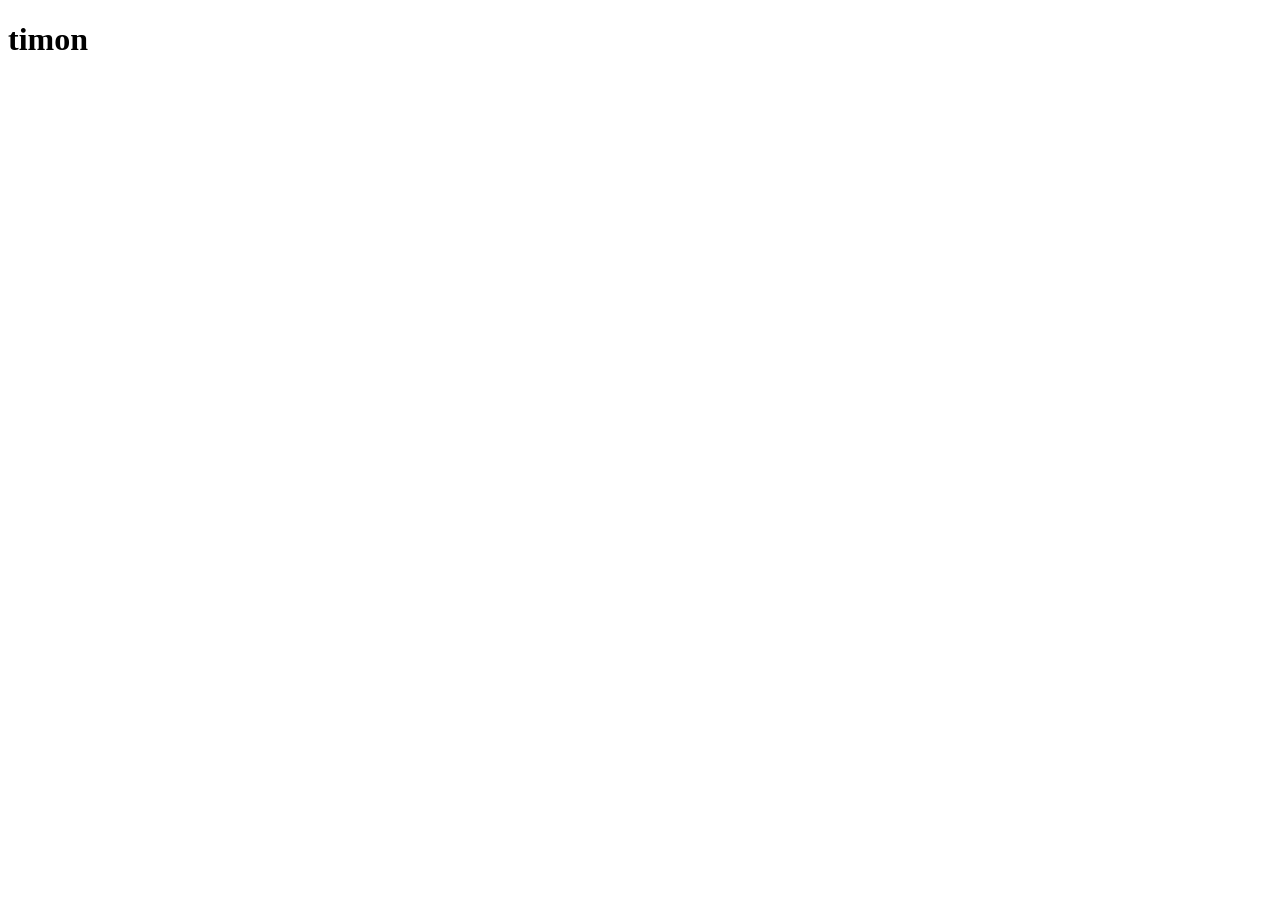
==== index.html @ 85099b91 "gestart met portfolio 1ste les" ====
<!DOCTYPE html>
<html lang="en">
<head>
    <meta charset="UTF-8">
    <meta name="viewport" content="width=device-width, initial-scale=1.0">
    <title>Document</title>
</head>
<body>
    <h1>timon</h1>
</body>
</html>
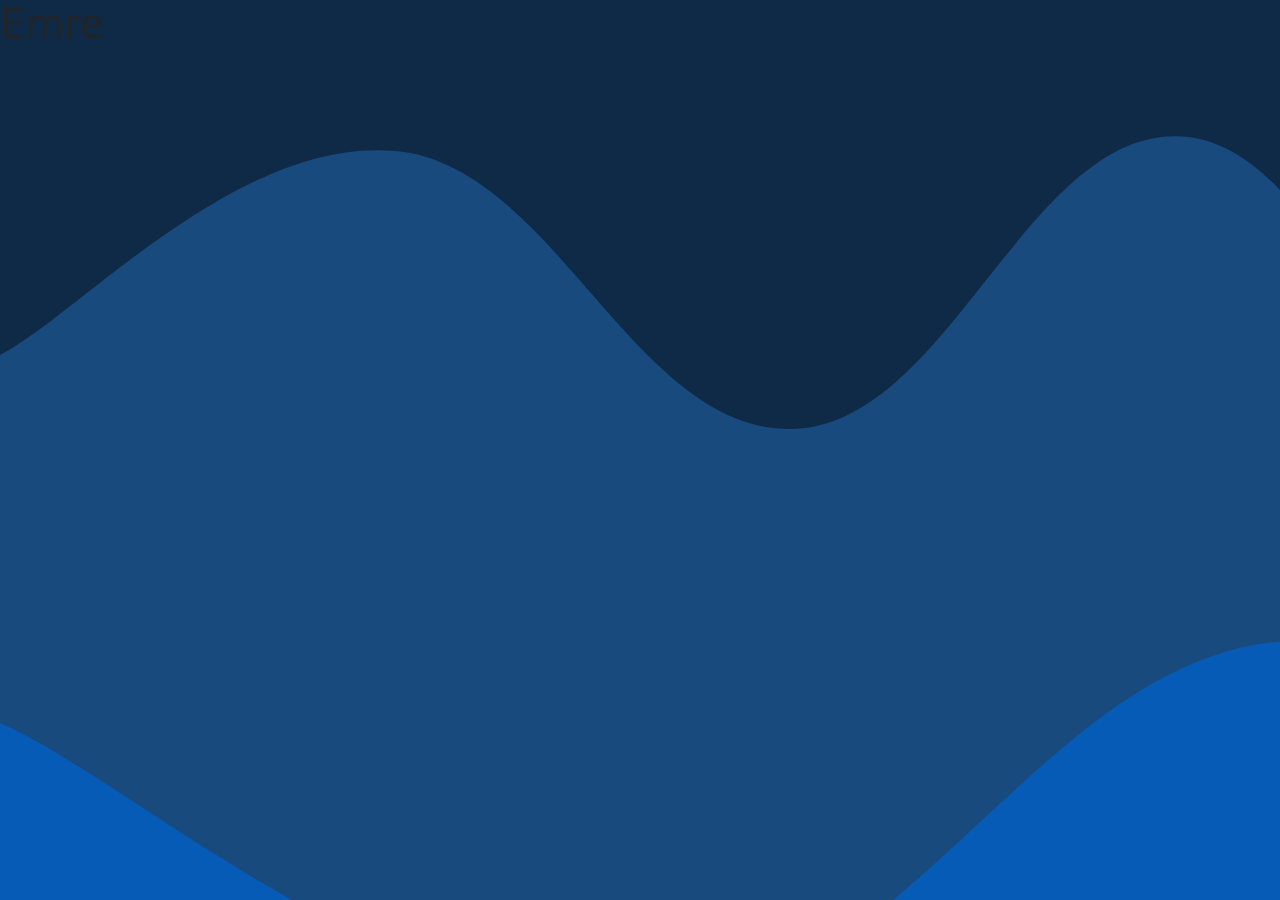
==== commit 613c9cde: "achtergrond gemaakt les 1" ====
--- a/index.html
+++ b/index.html
@@ -4,8 +4,13 @@
     <meta charset="UTF-8">
     <meta name="viewport" content="width=device-width, initial-scale=1.0">
     <title>Document</title>
+<link href="https://cdn.jsdelivr.net/npm/bootstrap@5.3.8/dist/css/bootstrap.min.css"
+ rel="stylesheet" integrity="sha384-sRIl4kxILFvY47J16cr9ZwB07vP4J8+LH7qKQnuqkuIAvNWLzeN8tE5YBujZqJLB" crossorigin="anonymous">
+<script src="https://cdn.jsdelivr.net/npm/bootstrap@5.3.8/dist/js/bootstrap.bundle.min.js"
+ integrity="sha384-FKyoEForCGlyvwx9Hj09JcYn3nv7wiPVlz7YYwJrWVcXK/BmnVDxM+D2scQbITxI" crossorigin="anonymous" defer></script>
+ <link rel="stylesheet" href="css/style.css">
 </head>
 <body>
-    <h1>timon</h1>
+    <h1>Emre</h1>
 </body>
 </html>
--- a/css/style.css
+++ b/css/style.css
@@ -0,0 +1,3 @@
+body{
+background-image: url("data:image/svg+xml,%3csvg xmlns='http://www.w3.org/2000/svg' version='1.1' xmlns:xlink='http://www.w3.org/1999/xlink' xmlns:svgjs='http://svgjs.dev/svgjs' width='1980' height='1278' preserveAspectRatio='none' viewBox='0 0 1980 1278'%3e%3cg mask='url(%26quot%3b%23SvgjsMask1012%26quot%3b)' fill='none'%3e%3crect width='1980' height='1278' x='0' y='0' fill='%230e2a47'%3e%3c/rect%3e%3cpath d='M 0%2c355 C 79.2%2c314.2 237.6%2c136.2 396%2c151 C 554.4%2c165.8 633.6%2c431.8 792%2c429 C 950.4%2c426.2 1029.6%2c119.4 1188%2c137 C 1346.4%2c154.6 1425.6%2c532 1584%2c517 C 1742.4%2c502 1900.8%2c153 1980%2c62L1980 1278L0 1278z' fill='%23184a7e'%3e%3c/path%3e%3cpath d='M 0%2c723 C 132%2c780.2 396%2c1025.4 660%2c1009 C 924%2c992.6 1056%2c624.8 1320%2c641 C 1584%2c657.2 1848%2c1000.2 1980%2c1090L1980 1278L0 1278z' fill='rgba(6%2c 91%2c 182%2c 1)'%3e%3c/path%3e%3c/g%3e%3cdefs%3e%3cmask id='SvgjsMask1012'%3e%3crect width='1980' height='1278' fill='white'%3e%3c/rect%3e%3c/mask%3e%3c/defs%3e%3c/svg%3e");
+}
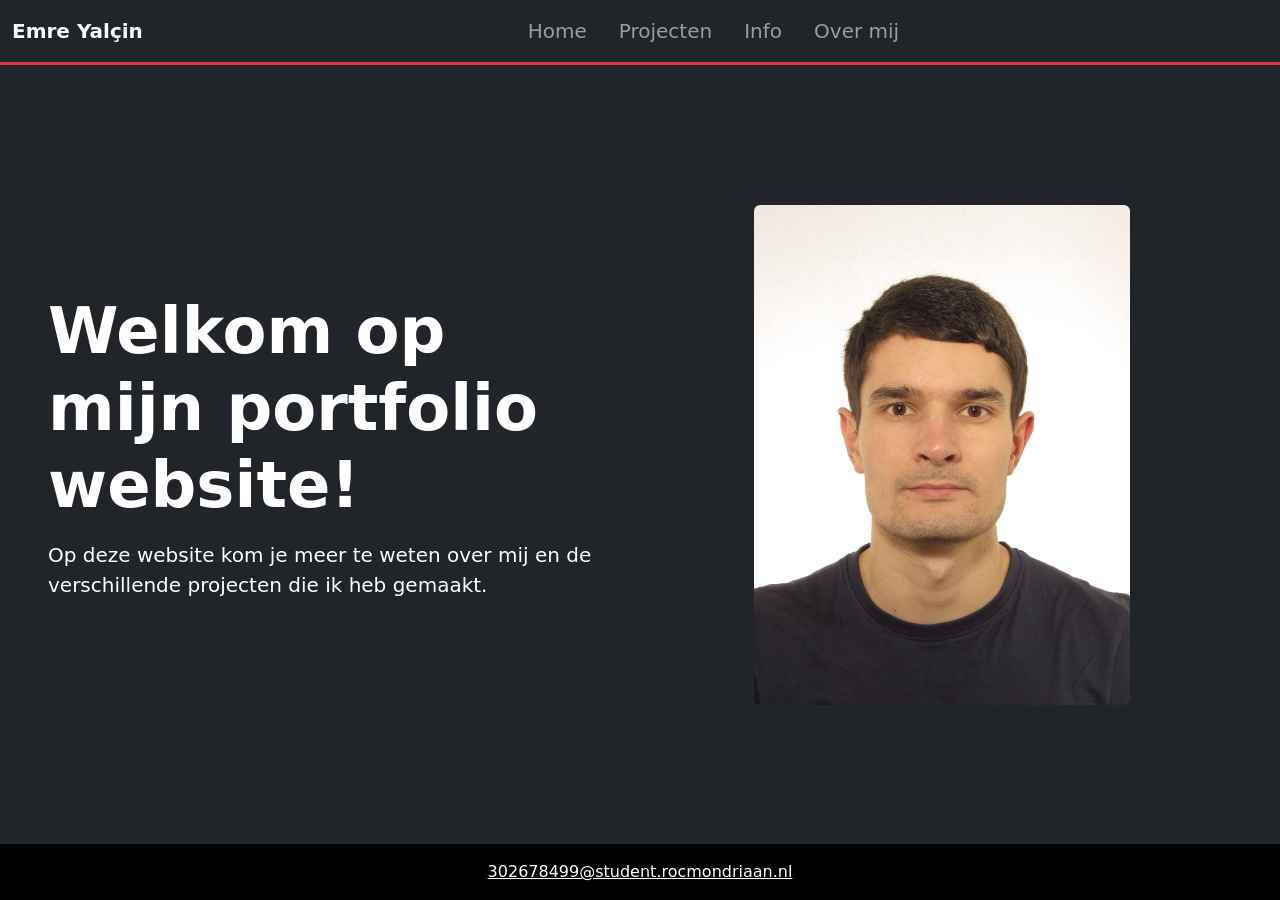
==== commit 914a2abb: "main af - button project" ====
--- a/index.html
+++ b/index.html
@@ -3,14 +3,55 @@
 <head>
     <meta charset="UTF-8">
     <meta name="viewport" content="width=device-width, initial-scale=1.0">
-    <title>Document</title>
-<link href="https://cdn.jsdelivr.net/npm/bootstrap@5.3.8/dist/css/bootstrap.min.css"
- rel="stylesheet" integrity="sha384-sRIl4kxILFvY47J16cr9ZwB07vP4J8+LH7qKQnuqkuIAvNWLzeN8tE5YBujZqJLB" crossorigin="anonymous">
-<script src="https://cdn.jsdelivr.net/npm/bootstrap@5.3.8/dist/js/bootstrap.bundle.min.js"
- integrity="sha384-FKyoEForCGlyvwx9Hj09JcYn3nv7wiPVlz7YYwJrWVcXK/BmnVDxM+D2scQbITxI" crossorigin="anonymous" defer></script>
- <link rel="stylesheet" href="css/style.css">
+    <title>Document</title>    
+
+    <link rel="shortcut icon" href="img/ChatGPT Image 5 jun 2026, 12_37_55.png">
+
+    <link href="https://cdn.jsdelivr.net/npm/bootstrap@5.3.8/dist/css/bootstrap.min.css"
+     rel="stylesheet">
+
+    <script src="https://cdn.jsdelivr.net/npm/bootstrap@5.3.8/dist/js/bootstrap.bundle.min.js"></script>
 </head>
-<body>
-    <h1>Emre</h1>
+
+<body class="d-flex flex-column min-vh-100 bg-dark">
+ 
+    <div id="navbar"></div>
+    <script>
+        fetch("nav.html")
+            .then(r => r.text())
+            .then(html => { document.getElementById("navbar").innerHTML = html; });
+            
+    </script>
+ 
+    <!-- HERO -->
+    <div class="container-fluid text-white flex-grow-1 d-flex align-items-center bg-dark">
+        <div class="row w-100 align-items-center">
+ 
+            <div class="col-md-6 ps-5">
+                <h1 class="fw-bold display-3">
+                    Welkom op mijn portfolio website!
+                </h1>
+                <p class="mt-3 fs-5">
+                    Op deze website kom je meer te weten over mij en de verschillende projecten die ik heb gemaakt.
+                </p>
+            </div>
+ 
+            <div class="col-md-6 text-center">
+                <img src="img/neppefoto.jpg"
+                     class="img-fluid rounded"
+                     style="max-height: 500px;">
+            </div>
+ 
+        </div>
+    </div>
+
+<!-- FOOTER -->
+<footer class="bg-black text-white text-center py-3 mt-auto">
+    <p class="mb-0">
+        <a href="mailto:302678499@student.rocmondriaan.nl" class="text-white">
+        302678499@student.rocmondriaan.nl</a>
+    </p>
+</footer>
+
 </body>
 </html>
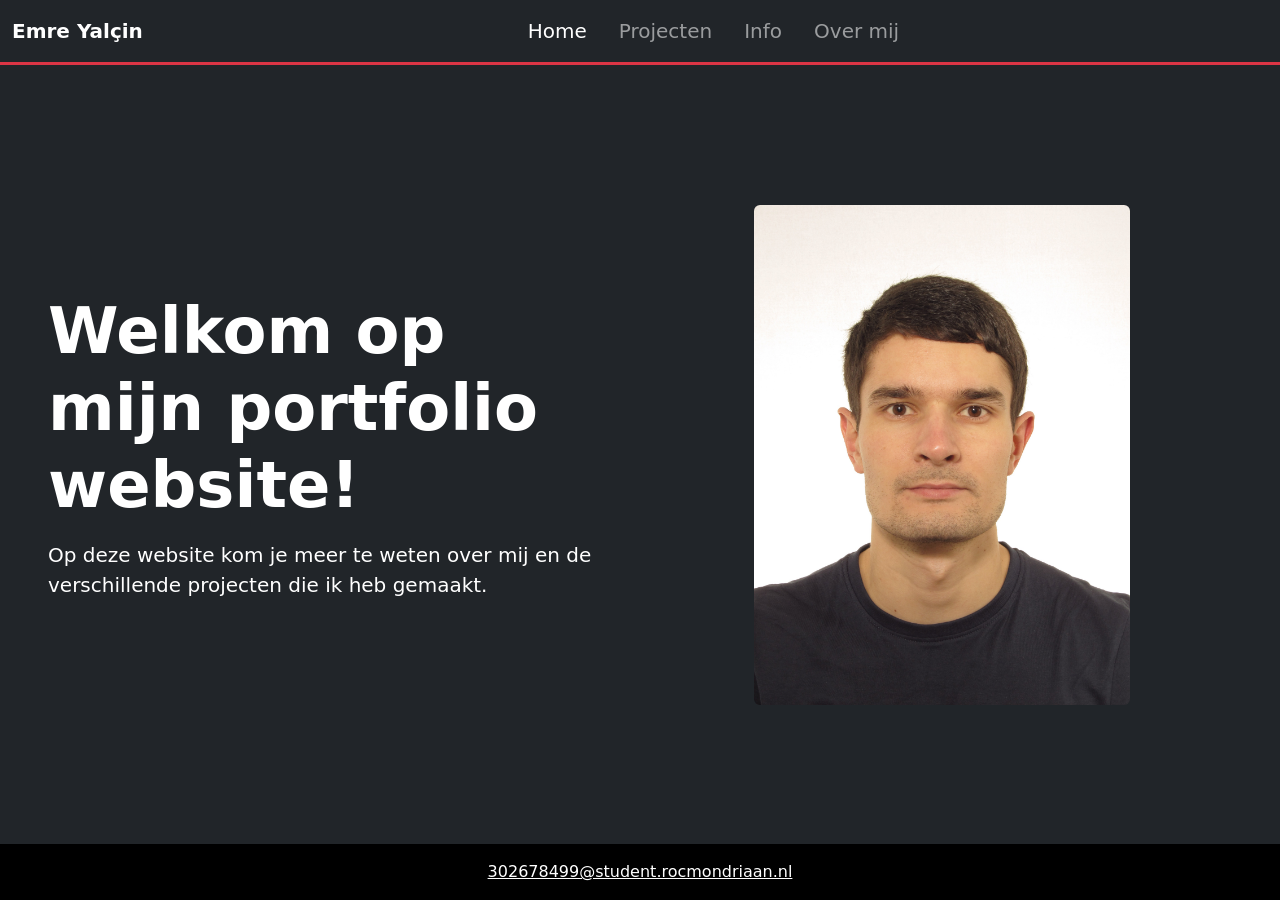
==== commit 4ce4b7e4: "homePage gemaakt alleen moet nog info en overmij gemaakt worden" ====
--- a/index.html
+++ b/index.html
@@ -1,16 +1,14 @@
 <!DOCTYPE html>
-<html lang="en">
+<html lang="nl">
 <head>
     <meta charset="UTF-8">
     <meta name="viewport" content="width=device-width, initial-scale=1.0">
-    <title>Document</title>    
+    <title>Home – Emre Yalçin</title>    
 
     <link rel="shortcut icon" href="img/ChatGPT Image 5 jun 2026, 12_37_55.png">
 
     <link href="https://cdn.jsdelivr.net/npm/bootstrap@5.3.8/dist/css/bootstrap.min.css"
      rel="stylesheet">
-
-    <script src="https://cdn.jsdelivr.net/npm/bootstrap@5.3.8/dist/js/bootstrap.bundle.min.js"></script>
 </head>
 
 <body class="d-flex flex-column min-vh-100 bg-dark">
@@ -19,8 +17,16 @@
     <script>
         fetch("nav.html")
             .then(r => r.text())
-            .then(html => { document.getElementById("navbar").innerHTML = html; });
-            
+            .then(html => {
+                document.getElementById("navbar").innerHTML = html;
+                const currentPage = location.pathname.split("/").pop().replace(".html", "") || "index";
+                document.querySelectorAll("#navbar [data-page]").forEach(link => {
+                    if (link.dataset.page === currentPage) {
+                        link.classList.add("active");
+                        link.setAttribute("aria-current", "page");
+                    }
+                });
+            });
     </script>
  
     <!-- HERO -->
@@ -39,6 +45,7 @@
             <div class="col-md-6 text-center">
                 <img src="img/neppefoto.jpg"
                      class="img-fluid rounded"
+                     alt="Foto van Emre Yalçin"
                      style="max-height: 500px;">
             </div>
  
@@ -53,5 +60,6 @@
     </p>
 </footer>
 
+<script src="https://cdn.jsdelivr.net/npm/bootstrap@5.3.8/dist/js/bootstrap.bundle.min.js"></script>
 </body>
 </html>
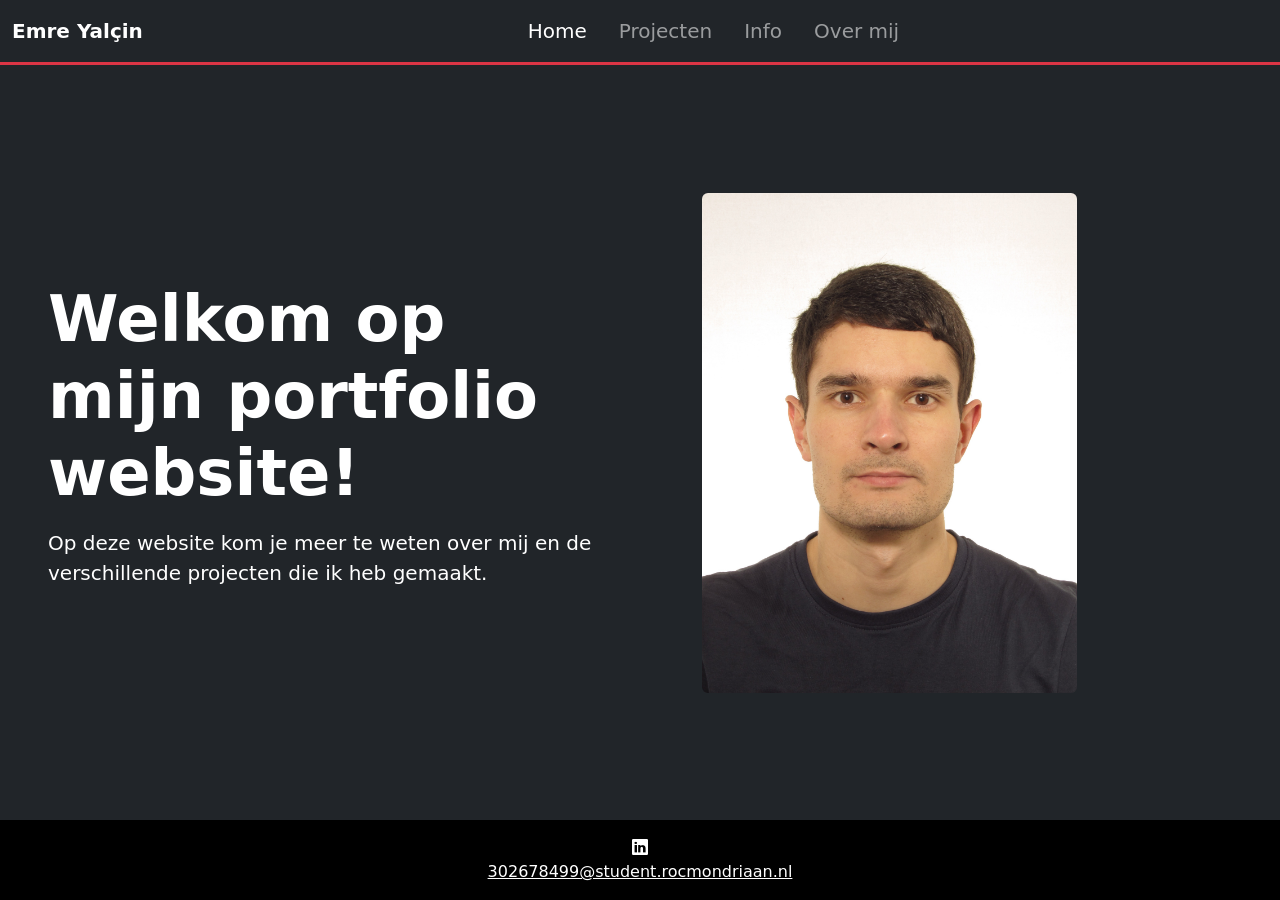
==== commit 90665908: "img toegevoegd aan de projecten alleen info moet nog gedaan worden" ====
--- a/index.html
+++ b/index.html
@@ -3,16 +3,16 @@
 <head>
     <meta charset="UTF-8">
     <meta name="viewport" content="width=device-width, initial-scale=1.0">
-    <title>Home – Emre Yalçin</title>    
-
-    <link rel="shortcut icon" href="img/ChatGPT Image 5 jun 2026, 12_37_55.png">
+    <title>Home – Emre Yalçin</title>
+    <link rel="shortcut icon" href="img/favicon.png" type="image/x-icon" />
 
     <link href="https://cdn.jsdelivr.net/npm/bootstrap@5.3.8/dist/css/bootstrap.min.css"
-     rel="stylesheet">
+     rel="stylesheet" integrity="sha384-sRIl4kxILFvY47J16cr9ZwB07vP4J8+LH7qKQnuqkuIAvNWLzeN8tE5YBujZqJLB" crossorigin="anonymous">
+    <link rel="stylesheet" href="https://cdn.jsdelivr.net/npm/bootstrap-icons@1.11.3/font/bootstrap-icons.css">
 </head>
 
 <body class="d-flex flex-column min-vh-100 bg-dark">
- 
+
     <div id="navbar"></div>
     <script>
         fetch("nav.html")
@@ -28,12 +28,12 @@
                 });
             });
     </script>
- 
+
     <!-- HERO -->
     <div class="container-fluid text-white flex-grow-1 d-flex align-items-center bg-dark">
         <div class="row w-100 align-items-center">
- 
-            <div class="col-md-6 ps-5">
+
+            <div class="col-12 col-md-6 ps-5">
                 <h1 class="fw-bold display-3">
                     Welkom op mijn portfolio website!
                 </h1>
@@ -41,25 +41,27 @@
                     Op deze website kom je meer te weten over mij en de verschillende projecten die ik heb gemaakt.
                 </p>
             </div>
- 
-            <div class="col-md-6 text-center">
+
+            <div class="col-12 col-md-6 col-lg-5 text-center">
                 <img src="img/neppefoto.jpg"
                      class="img-fluid rounded"
                      alt="Foto van Emre Yalçin"
                      style="max-height: 500px;">
             </div>
- 
+
         </div>
     </div>
 
 <!-- FOOTER -->
 <footer class="bg-black text-white text-center py-3 mt-auto">
-    <p class="mb-0">
+  <a href="https://www.linkedin.com/in/emre-yalcin-a0b648398/" class="text-white" target="_blank" rel="noopener"><i class="bi bi-linkedin"></i></a>
+  <p class="mb-0">
         <a href="mailto:302678499@student.rocmondriaan.nl" class="text-white">
         302678499@student.rocmondriaan.nl</a>
     </p>
 </footer>
 
-<script src="https://cdn.jsdelivr.net/npm/bootstrap@5.3.8/dist/js/bootstrap.bundle.min.js"></script>
+<script src="https://cdn.jsdelivr.net/npm/bootstrap@5.3.8/dist/js/bootstrap.bundle.min.js"
+      integrity="sha384-FKyoEForCGlyvwx9Hj09JcYn3nv7wiPVlz7YYwJrWVcXK/BmnVDxM+D2scQbITxI" crossorigin="anonymous"></script>
 </body>
 </html>
